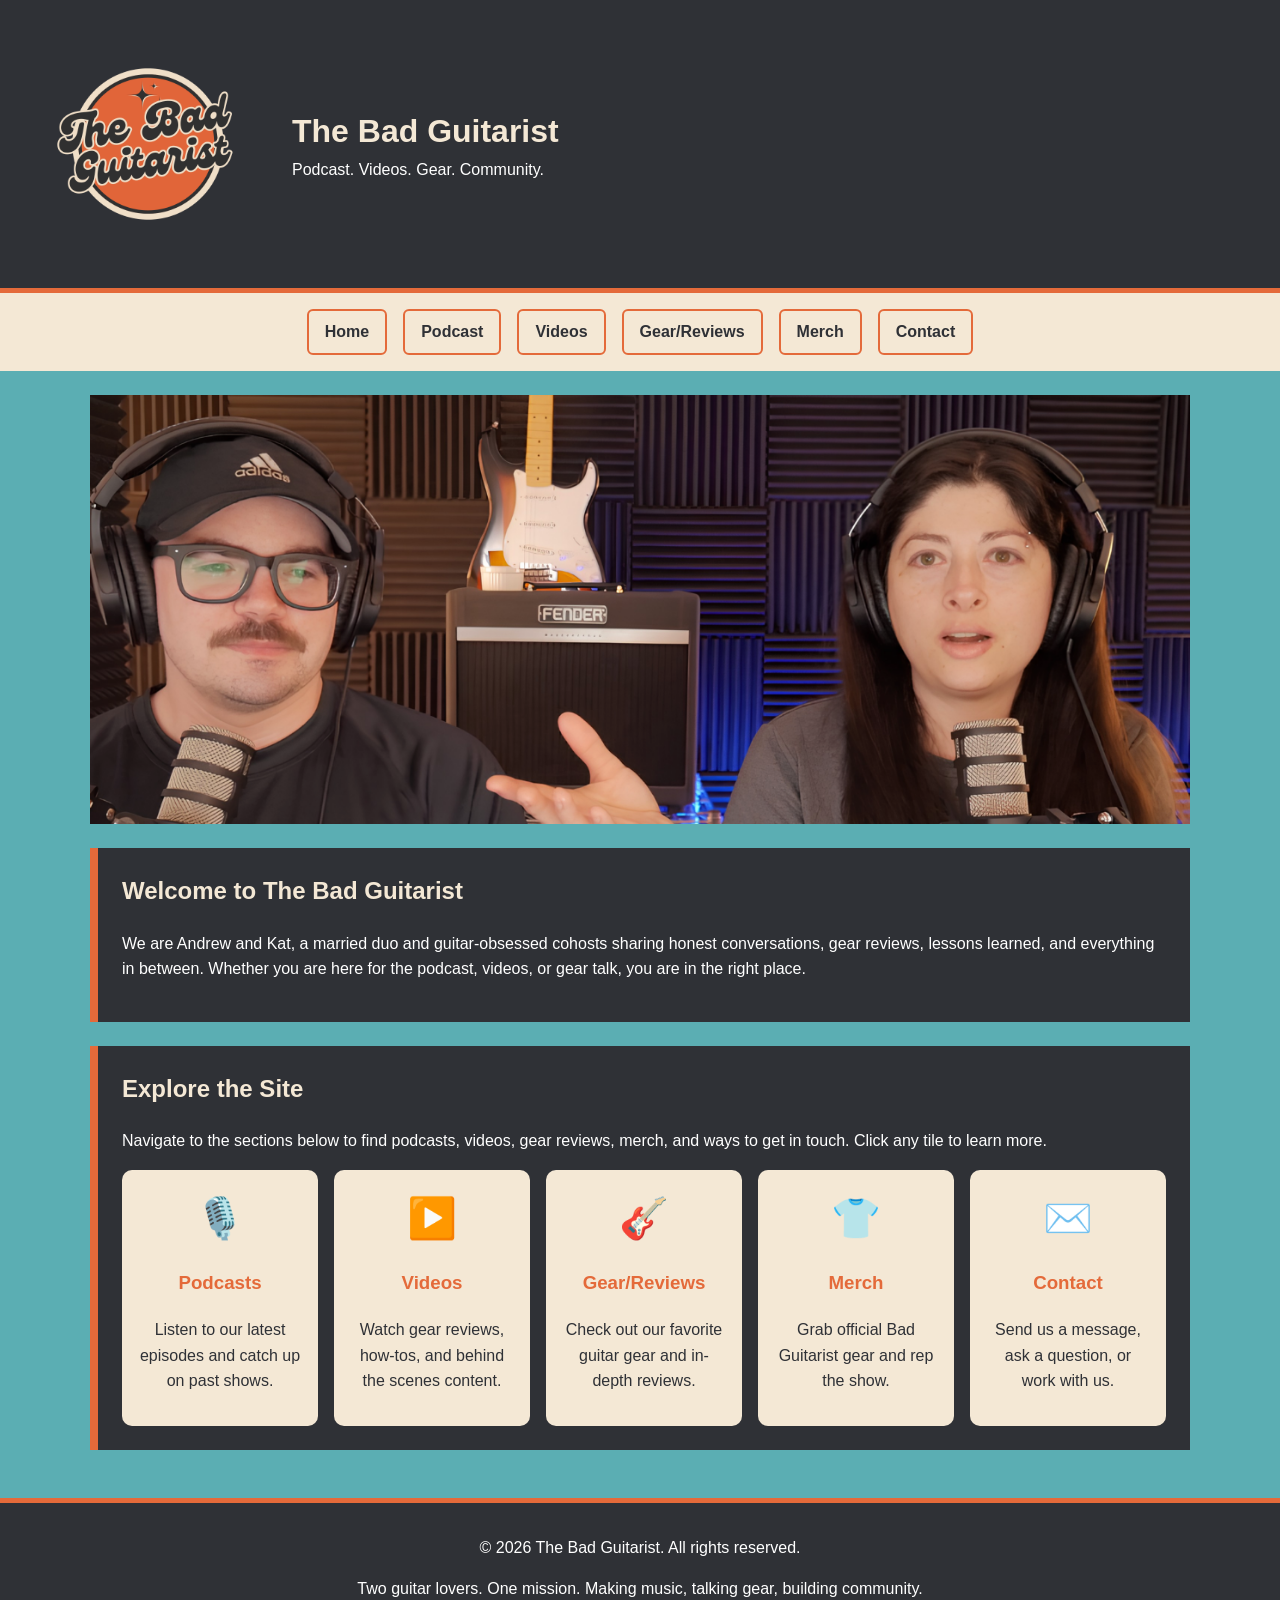
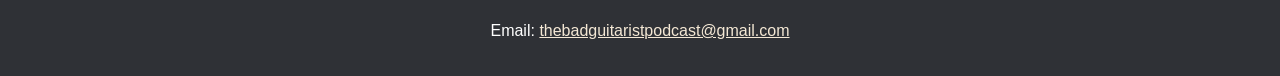
==== index.html @ 16aa58d7 "Add Project Update 1 website files" ====
<!DOCTYPE html>
<html lang="en">
<head>
  <meta charset="UTF-8">
  <meta name="viewport" content="width=device-width, initial-scale=1.0">
  <meta name="description" content="The Bad Guitarist is a guitar podcast and video site featuring gear reviews, music conversations, and community content.">
  <title>The Bad Guitarist</title>
  <link rel="stylesheet" href="styles.css">
</head>
<body>
  <header>
    <img src="bad-guitarist-logo.png" alt="The Bad Guitarist logo" class="logo">
    <div>
      <h1>The Bad Guitarist</h1>
      <p>Podcast. Videos. Gear. Community.</p>
    </div>
  </header>

  <nav>
    <a href="index.html">Home</a>
    <a href="#podcast">Podcast</a>
    <a href="#videos">Videos</a>
    <a href="#gear">Gear/Reviews</a>
    <a href="#merch">Merch</a>
    <a href="#contact">Contact</a>
  </nav>

  <main>
    <section class="banner">
      <img src="heroimage.png" alt="Photo of Andrew and Kat, cohosts of The Bad Guitarist" class="hero">
    </section>

    <section class="intro">
      <h2>Welcome to The Bad Guitarist</h2>
      <p>We are Andrew and Kat, a married duo and guitar-obsessed cohosts sharing honest conversations, gear reviews, lessons learned, and everything in between. Whether you are here for the podcast, videos, or gear talk, you are in the right place.</p>
    </section>

    <section class="explore">
      <h2>Explore the Site</h2>
      <p>Navigate to the sections below to find podcasts, videos, gear reviews, merch, and ways to get in touch. Click any tile to learn more.</p>

      <div class="cards">
        <article id="podcast" class="card">
          <div class="icon">🎙️</div>
          <h3>Podcasts</h3>
          <p>Listen to our latest episodes and catch up on past shows.</p>
        </article>

        <article id="videos" class="card">
          <div class="icon">▶️</div>
          <h3>Videos</h3>
          <p>Watch gear reviews, how-tos, and behind the scenes content.</p>
        </article>

        <article id="gear" class="card">
          <div class="icon">🎸</div>
          <h3>Gear/Reviews</h3>
          <p>Check out our favorite guitar gear and in-depth reviews.</p>
        </article>

        <article id="merch" class="card">
          <div class="icon">👕</div>
          <h3>Merch</h3>
          <p>Grab official Bad Guitarist gear and rep the show.</p>
        </article>

        <article id="contact" class="card">
          <div class="icon">✉️</div>
          <h3>Contact</h3>
          <p>Send us a message, ask a question, or work with us.</p>
        </article>
      </div>
    </section>
  </main>

  <footer>
    <p>&copy; 2026 The Bad Guitarist. All rights reserved.</p>
    <p>Two guitar lovers. One mission. Making music, talking gear, building community.</p>
    <p>Email: <a href="mailto:thebadguitaristpodcast@gmail.com">thebadguitaristpodcast@gmail.com</a></p>
  </footer>
</body>
</html>
---- styles.css ----
:root {
  --text: #ffffff;
  --background: #5baeB3;
  --primary: #e46a3a;
  --secondary: #2f3136;
  --accent: #f4e8d5;
}

body {
  margin: 0;
  font-family: Arial, Helvetica, sans-serif;
  background-color: var(--background);
  color: var(--text);
  line-height: 1.6;
}

header {
  display: flex;
  align-items: center;
  gap: 0.25rem;
  padding: 0.25rem 0.5rem;
  background-color: var(--secondary);
  border-bottom: 5px solid var(--primary);
}

.logo {
  width: 280px;
  display: block;
  background-color: transparent;
  border: 0;
  outline: 0;
  border-radius: 0;
  padding: 0;
  margin: 0;
}

header img {
  display: block;
  border: 0;
  outline: 0;
}

h1 {
  margin: 0;
  font-size: 2rem;
  color: var(--accent);
}

header p {
  margin: 0;
  font-size: 1rem;
}

nav {
  display: flex;
  justify-content: center;
  flex-wrap: wrap;
  gap: 1rem;
  padding: 1rem;
  background-color: var(--accent);
}

nav a {
  color: var(--secondary);
  text-decoration: none;
  font-weight: bold;
  padding: 0.5rem 1rem;
  border: 2px solid var(--primary);
  border-radius: 6px;
}

nav a:hover {
  color: var(--text);
  background-color: var(--primary);
}

main {
  max-width: 1100px;
  margin: 0 auto;
  padding: 1.5rem;
}

.banner {
  min-height: 220px;
  display: flex;
  align-items: center;
  justify-content: center;
  margin-bottom: 1.5rem;
  background-color: rgba(47, 49, 54, 0.65);
  border: none;
  text-align: center;
  font-size: 1.2rem;
}

.banner .hero {
  width: 100%;
  height: auto;
  display: block;
  object-fit: cover;
}

.intro, .explore {
  margin-bottom: 1.5rem;
  padding: 1.5rem;
  background-color: var(--secondary);
  border-left: 8px solid var(--primary);
}

h2 {
  margin-top: 0;
  color: var(--accent);
}

.cards {
  display: grid;
  grid-template-columns: repeat(auto-fit, minmax(170px, 1fr));
  gap: 1rem;
}

.card {
  padding: 1rem;
  background-color: var(--accent);
  color: var(--secondary);
  border-radius: 10px;
  text-align: center;
}

.icon {
  font-size: 2.5rem;
}

.card h3 {
  color: var(--primary);
}

footer {
  padding: 1rem;
  background-color: var(--secondary);
  text-align: center;
  border-top: 5px solid var(--primary);
}

footer a {
  color: var(--accent);
}
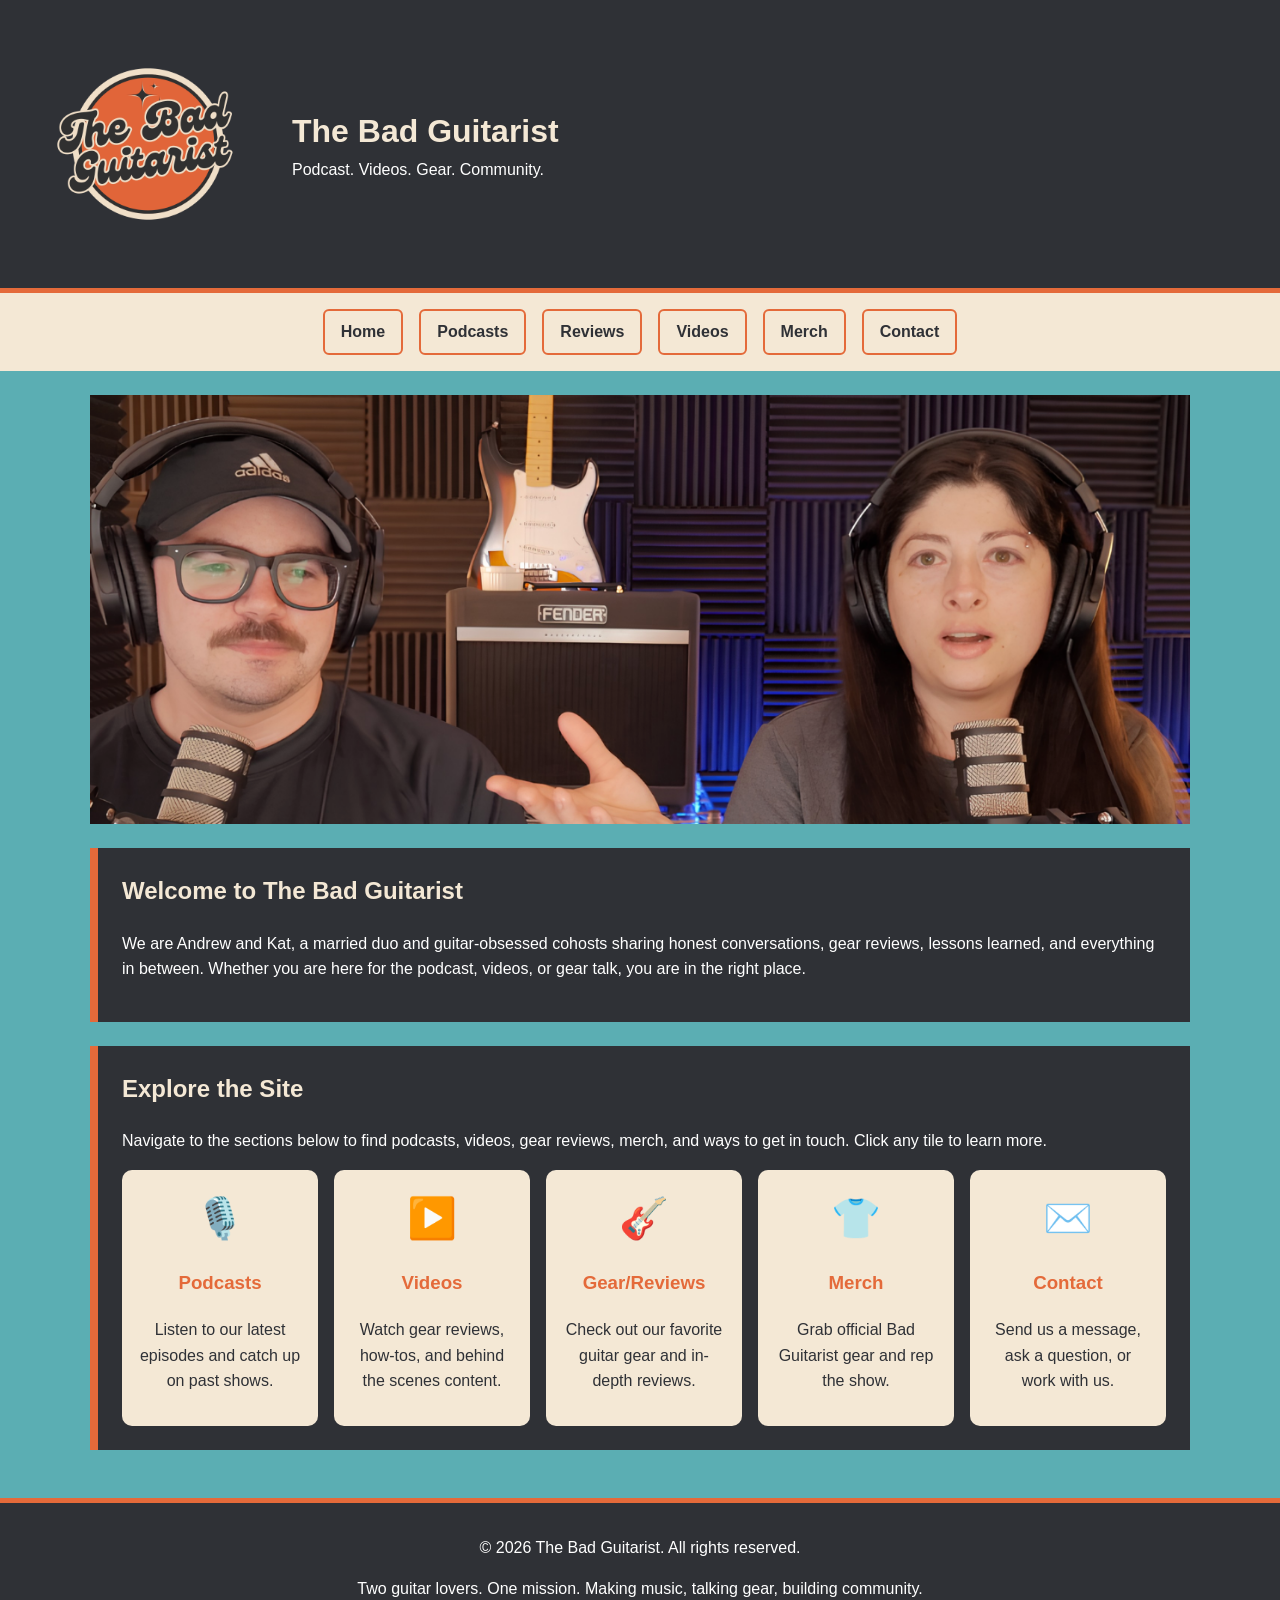
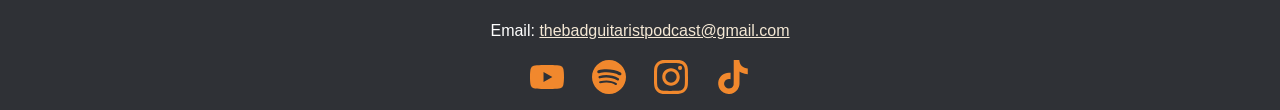
==== commit b1b7af84: "project 2 update" ====
--- a/index.html
+++ b/index.html
@@ -18,11 +18,11 @@
 
   <nav>
     <a href="index.html">Home</a>
-    <a href="#podcast">Podcast</a>
-    <a href="#videos">Videos</a>
-    <a href="#gear">Gear/Reviews</a>
-    <a href="#merch">Merch</a>
-    <a href="#contact">Contact</a>
+    <a href="podcasts.html">Podcasts</a>
+    <a href="reviews.html">Reviews</a>
+    <a href="videos.html">Videos</a>
+    <a href="merch.html">Merch</a>
+    <a href="contact.html">Contact</a>
   </nav>
 
   <main>
@@ -40,34 +40,44 @@
       <p>Navigate to the sections below to find podcasts, videos, gear reviews, merch, and ways to get in touch. Click any tile to learn more.</p>
 
       <div class="cards">
-        <article id="podcast" class="card">
-          <div class="icon">🎙️</div>
-          <h3>Podcasts</h3>
-          <p>Listen to our latest episodes and catch up on past shows.</p>
+        <article class="card">
+          <a href="podcasts.html" class="card-link" aria-label="Go to Podcasts page">
+            <div class="icon">🎙️</div>
+            <h3>Podcasts</h3>
+            <p>Listen to our latest episodes and catch up on past shows.</p>
+          </a>
         </article>
 
-        <article id="videos" class="card">
-          <div class="icon">▶️</div>
-          <h3>Videos</h3>
-          <p>Watch gear reviews, how-tos, and behind the scenes content.</p>
+        <article class="card">
+          <a href="videos.html" class="card-link" aria-label="Go to Videos page">
+            <div class="icon">▶️</div>
+            <h3>Videos</h3>
+            <p>Watch gear reviews, how-tos, and behind the scenes content.</p>
+          </a>
         </article>
 
-        <article id="gear" class="card">
-          <div class="icon">🎸</div>
-          <h3>Gear/Reviews</h3>
-          <p>Check out our favorite guitar gear and in-depth reviews.</p>
+        <article class="card">
+          <a href="reviews.html" class="card-link" aria-label="Go to Reviews page">
+            <div class="icon">🎸</div>
+            <h3>Gear/Reviews</h3>
+            <p>Check out our favorite guitar gear and in-depth reviews.</p>
+          </a>
         </article>
 
-        <article id="merch" class="card">
-          <div class="icon">👕</div>
-          <h3>Merch</h3>
-          <p>Grab official Bad Guitarist gear and rep the show.</p>
+        <article class="card">
+          <a href="merch.html" class="card-link" aria-label="Go to Merch page">
+            <div class="icon">👕</div>
+            <h3>Merch</h3>
+            <p>Grab official Bad Guitarist gear and rep the show.</p>
+          </a>
         </article>
 
-        <article id="contact" class="card">
-          <div class="icon">✉️</div>
-          <h3>Contact</h3>
-          <p>Send us a message, ask a question, or work with us.</p>
+        <article class="card">
+          <a href="contact.html" class="card-link" aria-label="Go to Contact page">
+            <div class="icon">✉️</div>
+            <h3>Contact</h3>
+            <p>Send us a message, ask a question, or work with us.</p>
+          </a>
         </article>
       </div>
     </section>
@@ -75,8 +85,33 @@
 
   <footer>
     <p>&copy; 2026 The Bad Guitarist. All rights reserved.</p>
+
     <p>Two guitar lovers. One mission. Making music, talking gear, building community.</p>
-    <p>Email: <a href="mailto:thebadguitaristpodcast@gmail.com">thebadguitaristpodcast@gmail.com</a></p>
+
+    <p>
+      Email:
+      <a href="mailto:thebadguitaristpodcast@gmail.com">
+        thebadguitaristpodcast@gmail.com
+      </a>
+    </p>
+
+    <div class="social-links">
+      <a href="https://www.youtube.com/@Thebadguitaristpodcast" target="_blank">
+        <img src="youtube.svg" alt="YouTube">
+      </a>
+
+      <a href="https://open.spotify.com/show/3ctiOHKw3CFiLzey9BxSsf" target="_blank">
+        <img src="spotify.svg" alt="Spotify">
+      </a>
+
+      <a href="https://www.instagram.com/badguitaristpodcast/" target="_blank">
+        <img src="instagram.svg" alt="Instagram">
+      </a>
+
+      <a href="https://www.tiktok.com/@thebadguitaristpodcast" target="_blank">
+        <img src="tiktok.svg" alt="TikTok">
+      </a>
+    </div>
   </footer>
 </body>
 </html>
--- a/styles.css
+++ b/styles.css
@@ -51,6 +51,25 @@
   font-size: 1rem;
 }
 
+.brand-link {
+  display: inline-flex;
+  align-items: center;
+}
+
+.back-link {
+  display: inline-block;
+  margin-bottom: 0.5rem;
+  color: var(--accent);
+  font-weight: bold;
+  text-decoration: none;
+}
+
+.back-link:hover,
+.back-link:focus-visible {
+  color: var(--primary);
+  text-decoration: underline;
+}
+
 nav {
   display: flex;
   justify-content: center;
@@ -129,6 +148,17 @@
   font-size: 2.5rem;
 }
 
+.card-link {
+  display: block;
+  color: inherit;
+  text-decoration: none;
+}
+
+.card-link:hover,
+.card-link:focus-visible {
+  color: inherit;
+}
+
 .card h3 {
   color: var(--primary);
 }
@@ -143,3 +173,271 @@
 footer a {
   color: var(--accent);
 }
+
+.social-links {
+  display: flex;
+  justify-content: center;
+  align-items: center;
+  gap: 1.75rem;
+  margin-top: 1rem;
+}
+
+.social-links a {
+  display: inline-flex;
+  transition: transform 0.3s ease;
+}
+
+.social-links a:hover {
+  transform: scale(1.15);
+}
+
+.social-links img {
+  width: 34px;
+  height: 34px;
+  display: block;
+  filter: brightness(0) saturate(100%) invert(58%) sepia(89%) saturate(1027%) hue-rotate(340deg) brightness(98%) contrast(93%);
+  transition: filter 0.3s ease, transform 0.3s ease;
+}
+
+.social-links a:hover img {
+  filter: brightness(0) saturate(100%) invert(70%) sepia(88%) saturate(1030%) hue-rotate(340deg) brightness(102%) contrast(98%);
+}
+
+.contact-email-link {
+  color: var(--primary);
+}
+
+.contact-form {
+  display: grid;
+  gap: 0.75rem;
+  max-width: 700px;
+}
+
+.contact-form label {
+  font-weight: bold;
+  color: var(--accent);
+}
+
+.contact-form input,
+.contact-form textarea {
+  width: 100%;
+  padding: 0.7rem;
+  border: 2px solid var(--primary);
+  border-radius: 6px;
+  font-family: Arial, Helvetica, sans-serif;
+  font-size: 1rem;
+}
+
+.contact-form input[type="submit"] {
+  width: fit-content;
+  padding: 0.6rem 1.2rem;
+  background-color: var(--primary);
+  color: var(--text);
+  font-weight: bold;
+  cursor: pointer;
+}
+
+.contact-form input[type="submit"]:hover {
+  background-color: var(--secondary);
+  color: var(--accent);
+}
+
+.sponsor-table {
+  width: 100%;
+  border-collapse: collapse;
+  background-color: var(--accent);
+  color: var(--secondary);
+  border-radius: 10px;
+  overflow: hidden;
+}
+
+.sponsor-table th {
+  background-color: var(--primary);
+  color: var(--text);
+  padding: 1rem;
+  text-align: left;
+}
+
+.sponsor-table td {
+  padding: 1rem;
+  border-bottom: 2px solid var(--secondary);
+  vertical-align: top;
+}
+
+.sponsor-table td:last-child {
+  font-weight: bold;
+  white-space: nowrap;
+}
+
+.episode-table {
+  width: 100%;
+  border-collapse: collapse;
+  background-color: var(--accent);
+  color: var(--secondary);
+  border-radius: 10px;
+  overflow: hidden;
+}
+
+.episode-table th {
+  background-color: var(--primary);
+  color: var(--text);
+  padding: 1rem;
+  text-align: left;
+}
+
+.episode-table td {
+  padding: 1rem;
+  border-bottom: 2px solid var(--secondary);
+  vertical-align: middle;
+}
+
+.episode-img {
+  width: 180px;
+  max-width: 100%;
+  border-radius: 8px;
+  display: block;
+}
+
+.table-button {
+  display: inline-block;
+  margin-top: auto;
+  padding: 0.4rem 0.8rem;
+  background-color: var(--primary);
+  color: var(--text);
+  text-decoration: none;
+  font-weight: bold;
+  border-radius: 20px;
+  align-self: flex-start;
+}
+
+.table-button:hover {
+  background-color: var(--secondary);
+  color: var(--accent);
+}
+
+@media (max-width: 800px) {
+  .episode-table {
+    font-size: 0.9rem;
+  }
+
+  .episode-table th,
+  .episode-table td {
+    padding: 0.6rem;
+  }
+
+  .episode-img {
+    width: 120px;
+  }
+}
+
+.merch-grid {
+  display: grid;
+  grid-template-columns: repeat(auto-fit, minmax(250px, 1fr));
+  gap: 1.5rem;
+}
+
+.merch-card {
+  display: flex;
+  flex-direction: column;
+  background-color: var(--accent);
+  color: var(--secondary);
+  border-radius: 10px;
+  padding: 1.5rem;
+}
+
+.merch-card h3 {
+  color: var(--primary);
+  margin-top: 0;
+}
+
+.merch-image {
+  width: 100%;
+  height: auto;
+  max-height: 260px;
+  object-fit: contain;
+  object-position: center top;
+  border-radius: 8px;
+  margin-bottom: 1rem;
+  background-color: #ffffff;
+  display: block;
+}
+
+.review-card {
+  display: grid;
+  grid-template-columns: 220px 1fr;
+  gap: 1.5rem;
+  align-items: center;
+  background-color: var(--accent);
+  color: var(--secondary);
+  border-radius: 10px;
+  padding: 1.5rem;
+  margin-bottom: 1.5rem;
+}
+
+.review-img {
+  width: 100%;
+  max-height: 260px;
+  object-fit: contain;
+  background-color: #ffffff;
+  border-radius: 10px;
+  padding: 1rem;
+}
+
+.review-content h3 {
+  color: var(--primary);
+  margin-top: 0;
+}
+
+.status {
+  display: inline-block;
+  margin-top: 1rem;
+  padding: 0.4rem 0.9rem;
+  background-color: var(--primary);
+  color: var(--text);
+  font-weight: bold;
+  border-radius: 20px;
+  text-transform: uppercase;
+  font-size: 0.85rem;
+  letter-spacing: 0.05em;
+}
+
+@media (max-width: 700px) {
+  .review-card {
+    grid-template-columns: 1fr;
+    text-align: center;
+  }
+
+  .review-img {
+    max-height: 300px;
+  }
+}
+
+.video-card {
+  display: grid;
+  grid-template-columns: 320px 1fr;
+  gap: 1.5rem;
+  align-items: center;
+  background-color: var(--accent);
+  color: var(--secondary);
+  border-radius: 10px;
+  padding: 1.5rem;
+  margin-bottom: 1.5rem;
+}
+
+.video-img {
+  width: 100%;
+  border-radius: 10px;
+  display: block;
+}
+
+.video-content h3 {
+  color: var(--primary);
+  margin-top: 0;
+}
+
+@media (max-width: 800px) {
+  .video-card {
+    grid-template-columns: 1fr;
+    text-align: center;
+  }
+}
